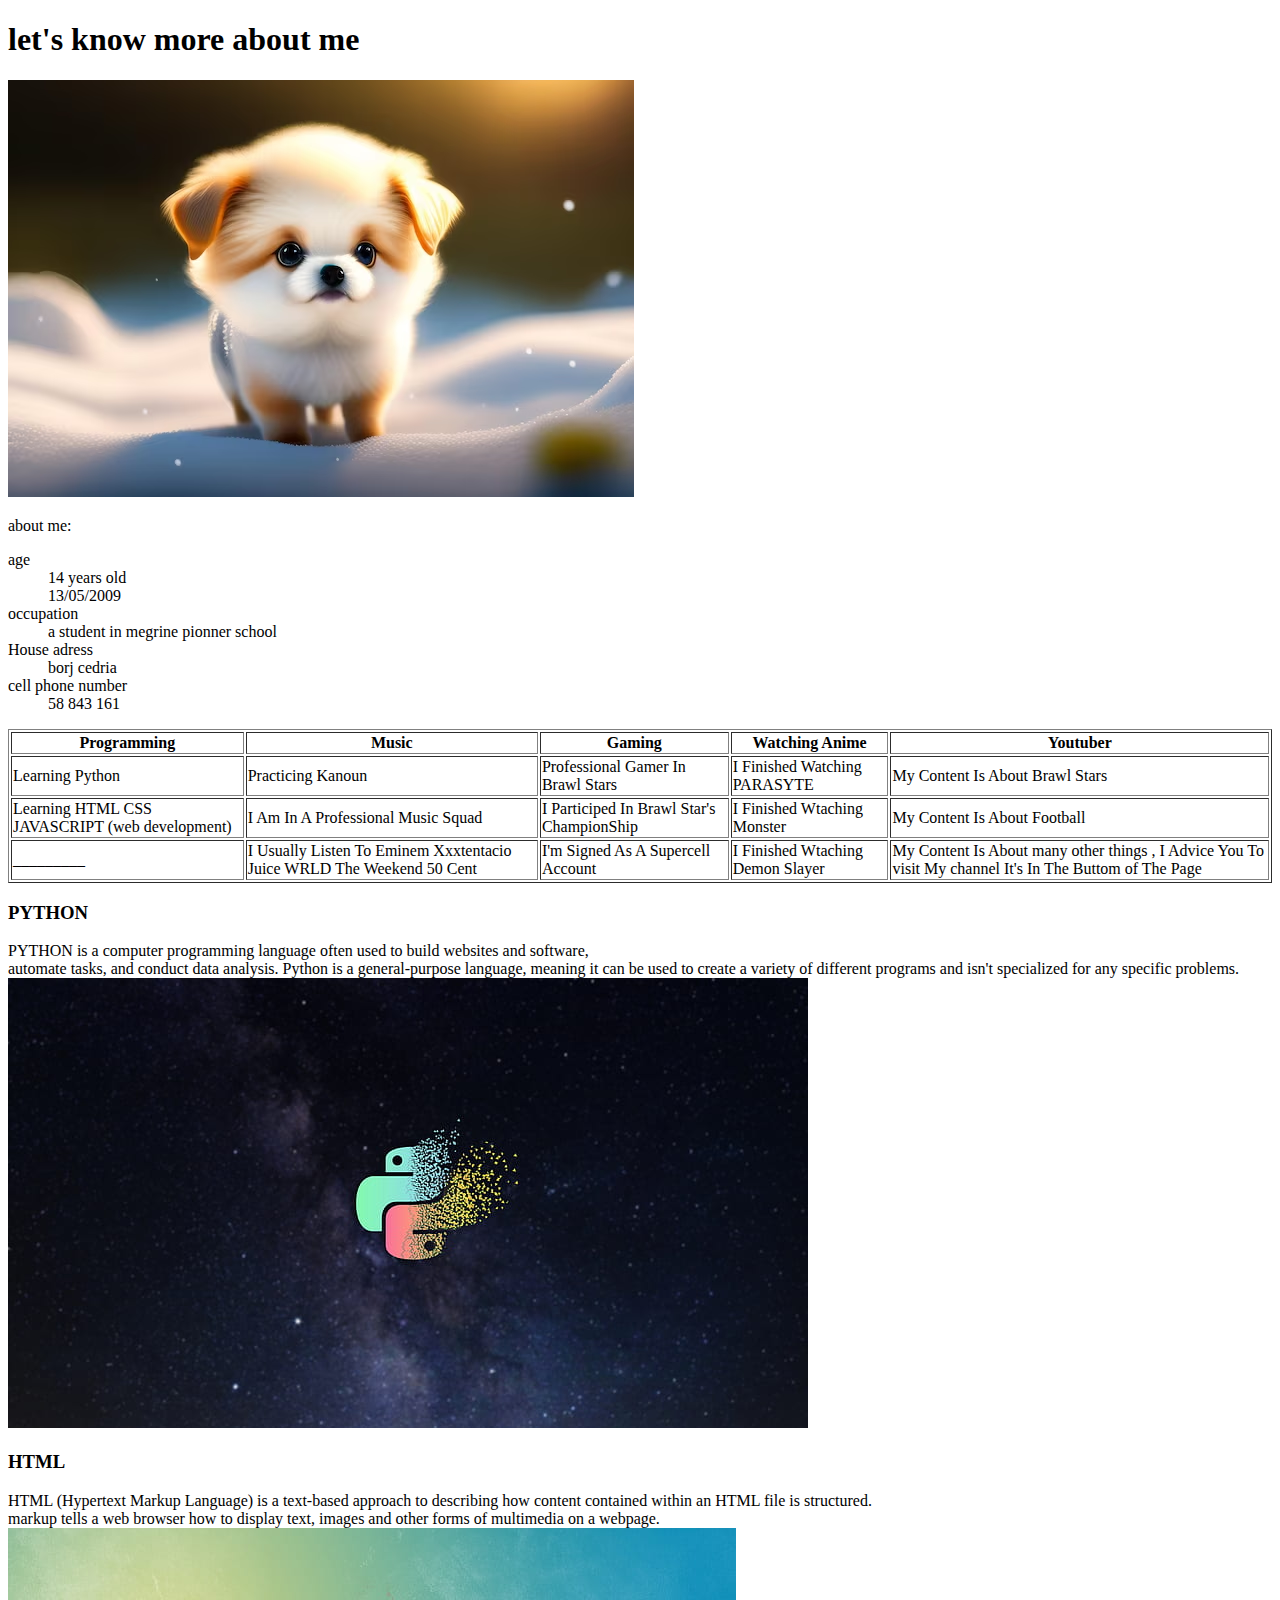
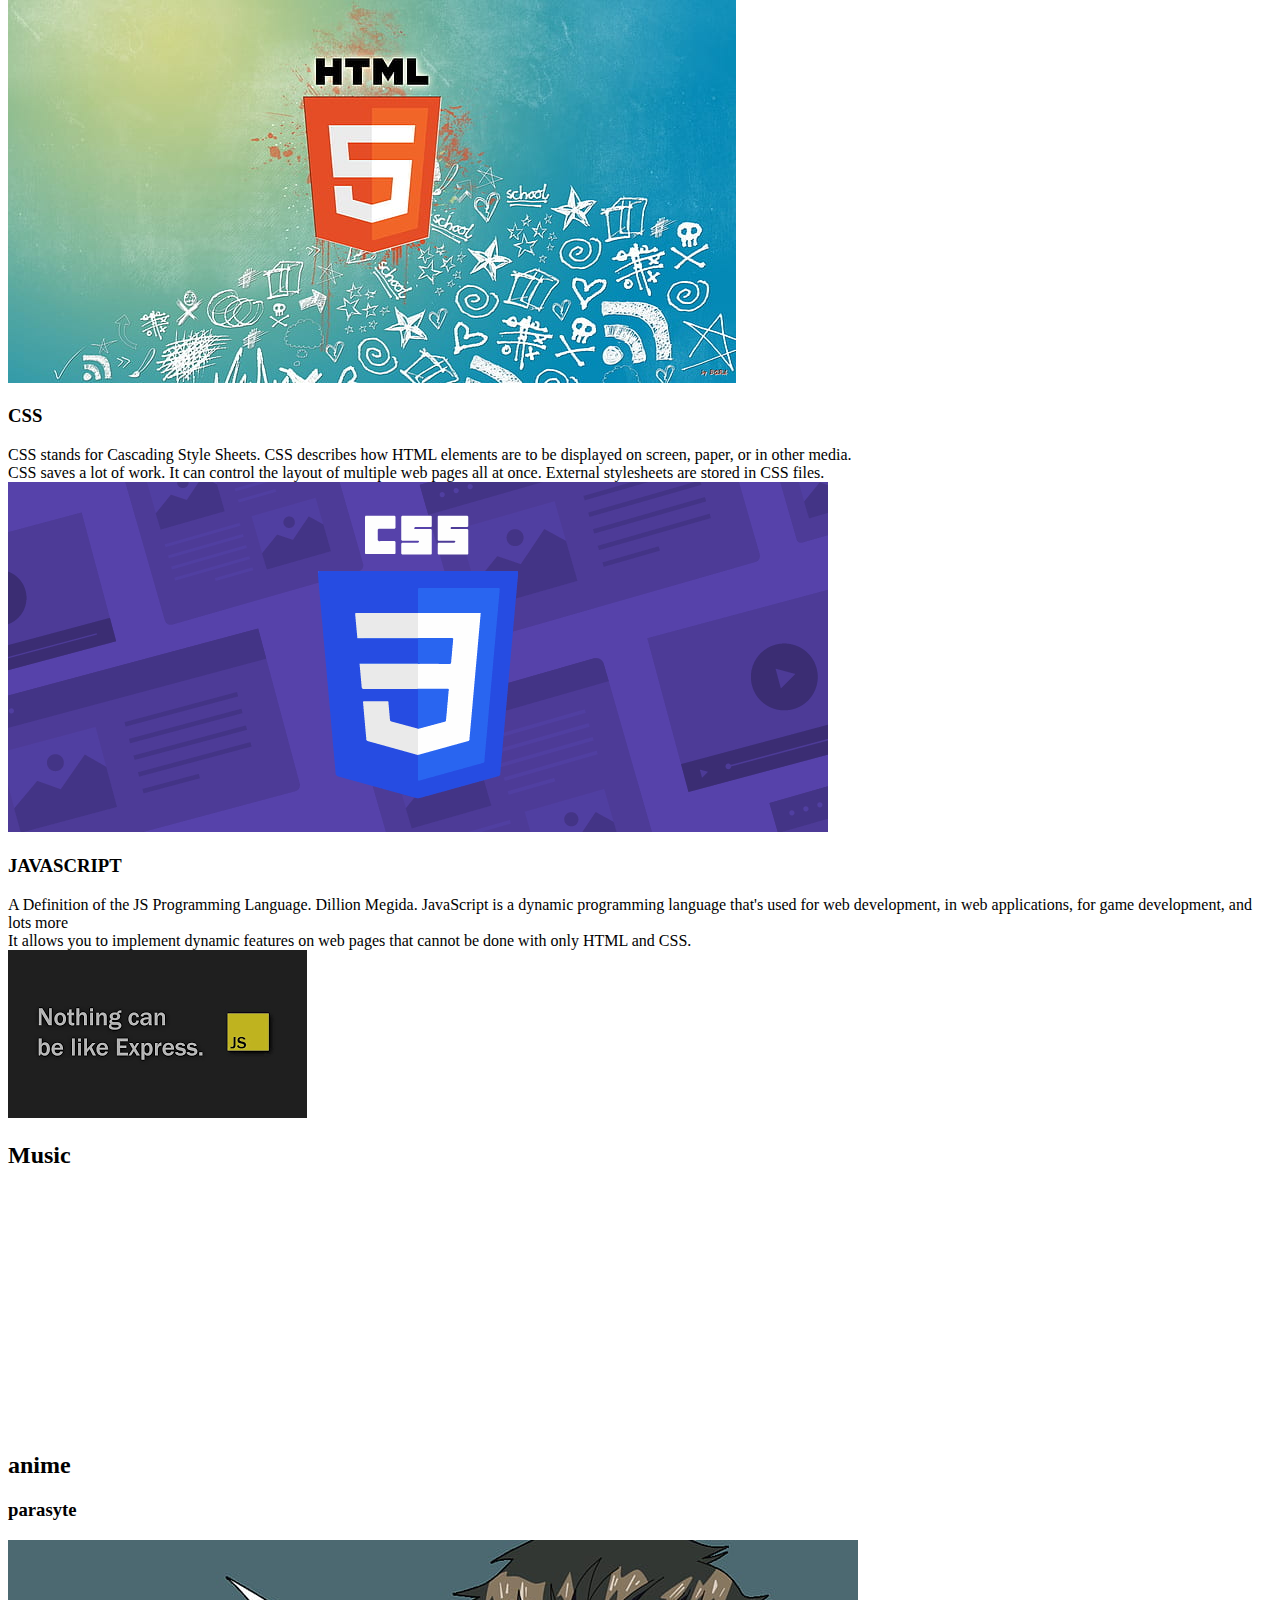
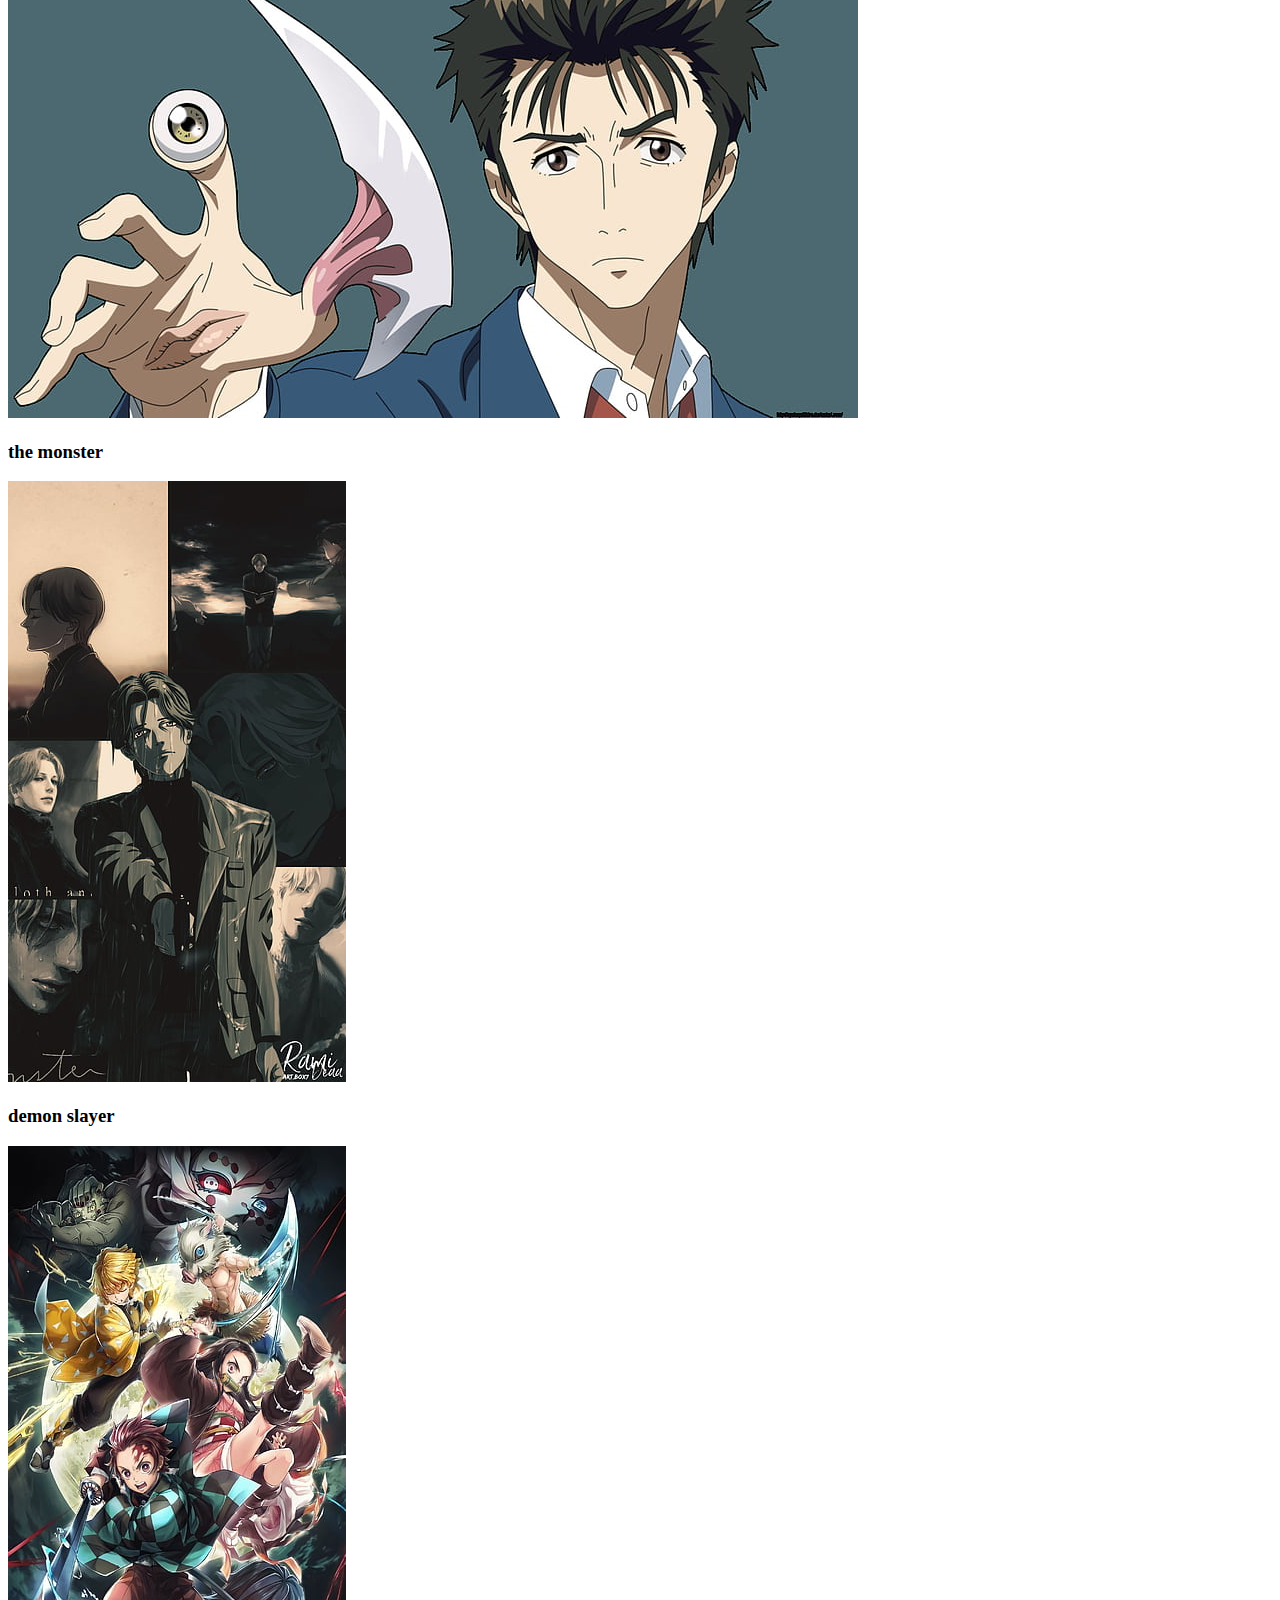
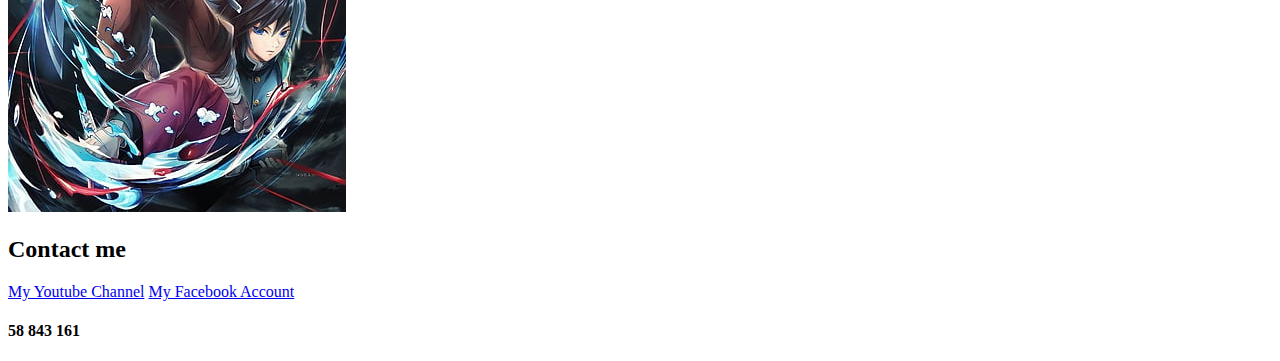
==== html/index.html @ 722ce248 "initilazing the project" ====
<!DOCTYPE html>
<html>
  <head>  
		<title>  Ahmed Yassine Mihoubi </title>
    </head>
    
    <body>
      <h1> let's know more about me </h1>
      <img src="../image/dog.avif" alt="A dog">
  <p>about me:</p>

      <dl>
	  <dt>age</dt>
	  <dd>14 years old</dd>
    <dd>13/05/2009</dd>

	  <dt>occupation</dt>
	  <dd>a student in megrine pionner school</dd>

	  <dt>House adress</dt>
	  <dd>borj cedria</dd>

	  <dt>cell phone number</dt>
	  <dd>58 843 161</dd>
    </dl>
    <table border="1">
      <tr>
        <th>Programming</th>
        <th>Music</th>
        <th>Gaming</th>
        <th>Watching Anime</th>
        <th>Youtuber</th>
      </tr>
      <tr>
        <td>Learning Python</td>
        <td>Practicing Kanoun</td>
        <td>Professional Gamer In Brawl Stars</td>
        <td>I Finished Watching PARASYTE</td>
        <td>My Content Is About Brawl Stars</td>
      </tr>
      <tr>
        <td>Learning HTML CSS JAVASCRIPT (web development)</td>
        <td>I Am In A Professional Music Squad</td>
        <td>I Participed In Brawl Star's ChampionShip</td>
        <td>I Finished Wtaching Monster</td>
        <td>My Content Is About Football</td>
      </tr>
      <tr>
        <td>_________</td>
        <td>I Usually Listen To Eminem Xxxtentacio Juice WRLD The Weekend 50 Cent </td>
        <td>I'm Signed As A Supercell Account</td>
        <td>I Finished Wtaching Demon Slayer</td>
        <td>My Content Is About many other things , I Advice You To visit My channel It's In The Buttom of The Page</td>
      </tr>
    </table>

    <h3>PYTHON</h3>
    <dt>PYTHON is a computer programming language often used to build websites and software,</dt>
    <dt>automate tasks, and conduct data analysis. Python is a general-purpose language, meaning it can be used to create a variety of different programs and isn't specialized for any specific problems.</dt>
    <img src="../image/python.jpg" alt="python">
    <h3>HTML</h3>
    <dt>HTML (Hypertext Markup Language) is a text-based approach to describing how content contained within an HTML file is structured.</dt>
    <dt>markup tells a web browser how to display text, images and other forms of multimedia on a webpage.</dt>
    <img src="../image/html.jpg" alt="html">
    <h3>CSS</h3>
    <dt>CSS stands for Cascading Style Sheets. CSS describes how HTML elements are to be displayed on screen, paper, or in other media.</dt>
    <dt>CSS saves a lot of work. It can control the layout of multiple web pages all at once. External stylesheets are stored in CSS files.</dt>
    <img src="../image/css.webp" alt="css">
    <h3>JAVASCRIPT</h3>
    <dt>A Definition of the JS Programming Language. Dillion Megida. JavaScript is a dynamic programming language that's used for web development, in web applications, for game development, and lots more</dt>
    <dt>It allows you to implement dynamic features on web pages that cannot be done with only HTML and CSS.</dt>
    <img src="../image/jssc.png" alt="JAVASCRIPT">
    <h2>Music</h2>
    <video width="320" height="240" autoplay>
      <source src="../image/vid1.mp4" type="video/mp4" />
    </video>
    <video width="320" height="240" autoplay>
      <source src="../image/vid2.mp4" type="video/mp4" />
    </video>
    <h2>anime</h2>
    <h3>parasyte</h3>
    <img src="../image/parasyte.jpg" alt="parasyte">
    <h3>the monster</h3>
    <img src="../image/the monster.jpg" alt="the monster">
    <h3>demon slayer</h3>
    <img src="../image/demon slayer.jpg" alt="demon slayer">
    <h2>Contact me</h2>
    <a href="https://www.youtube.com/channel/UCFeXFcubDIoiWPBG7c8roeQ">My Youtube Channel</a>
    <a href="https://www.facebook.com/profile.php?id=100072974453791">My Facebook Account</a>
    <h4>58 843 161</h4>
  </body>
</html>
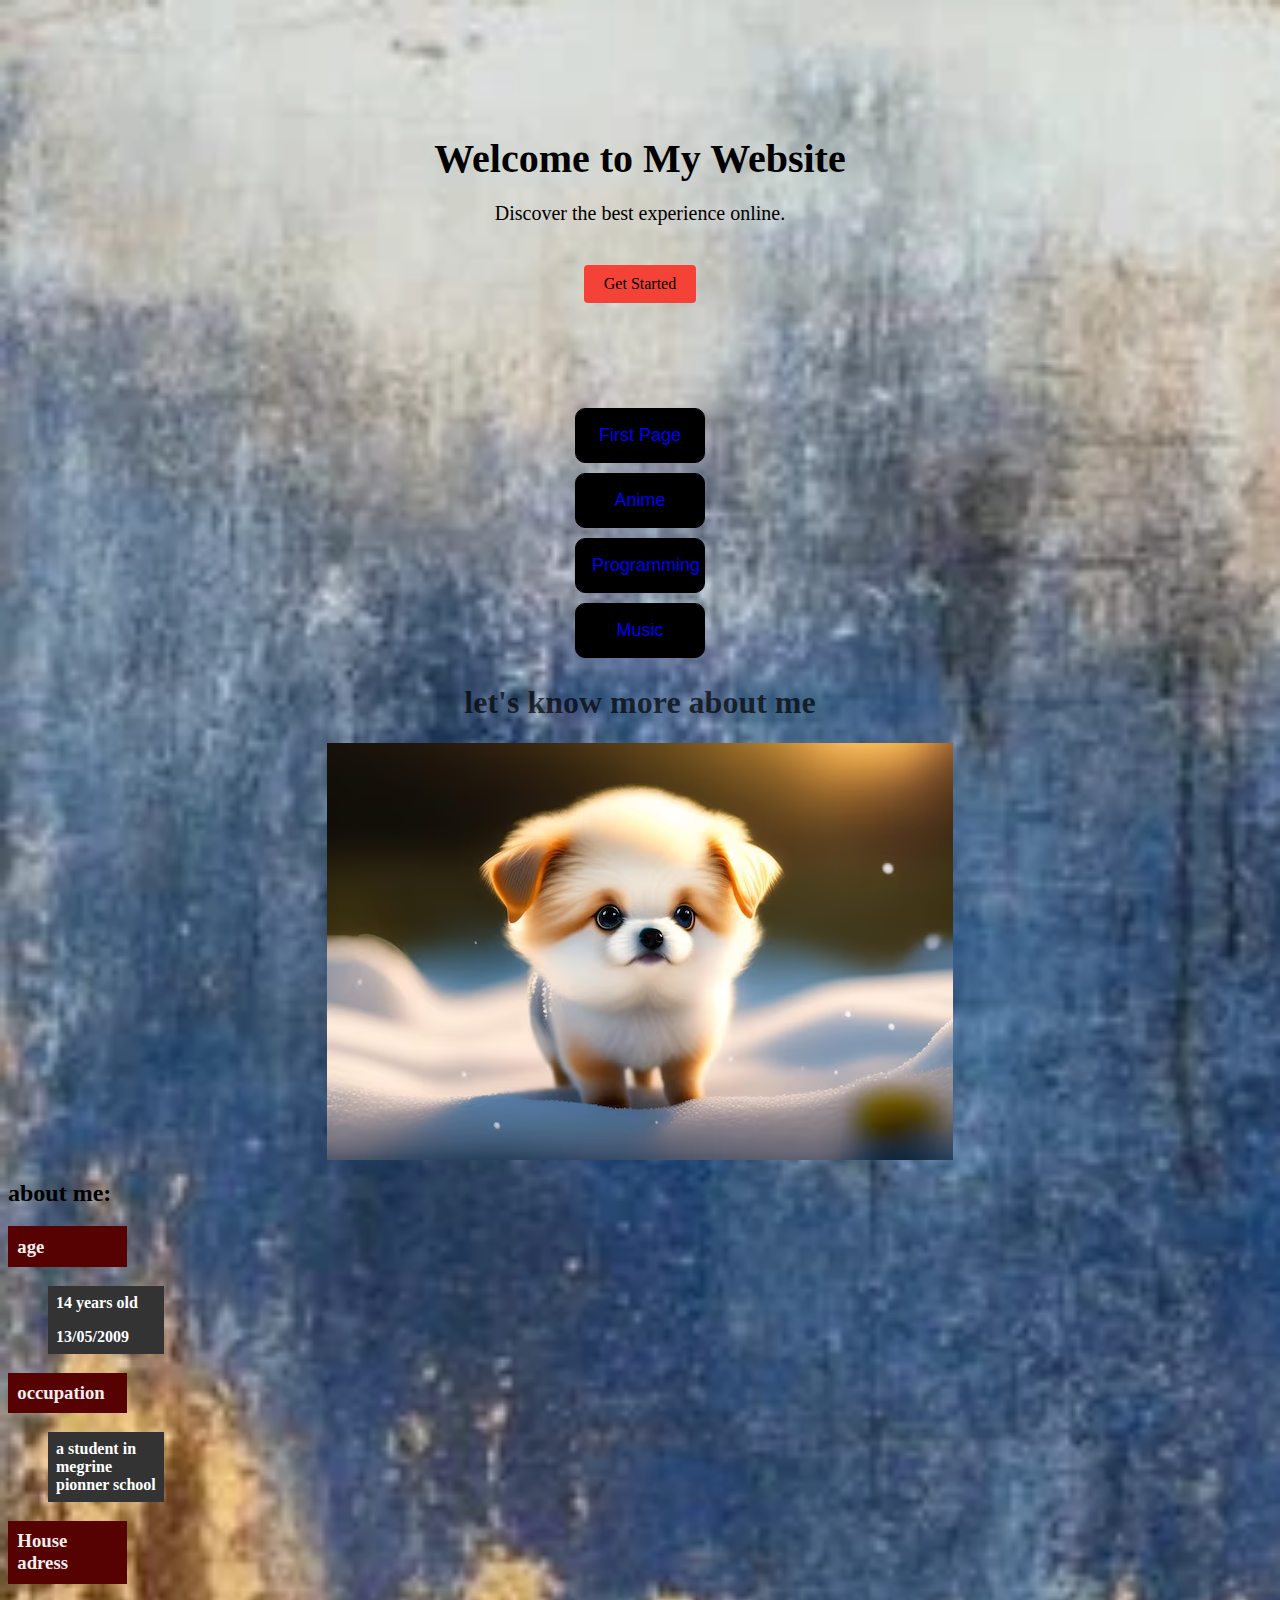
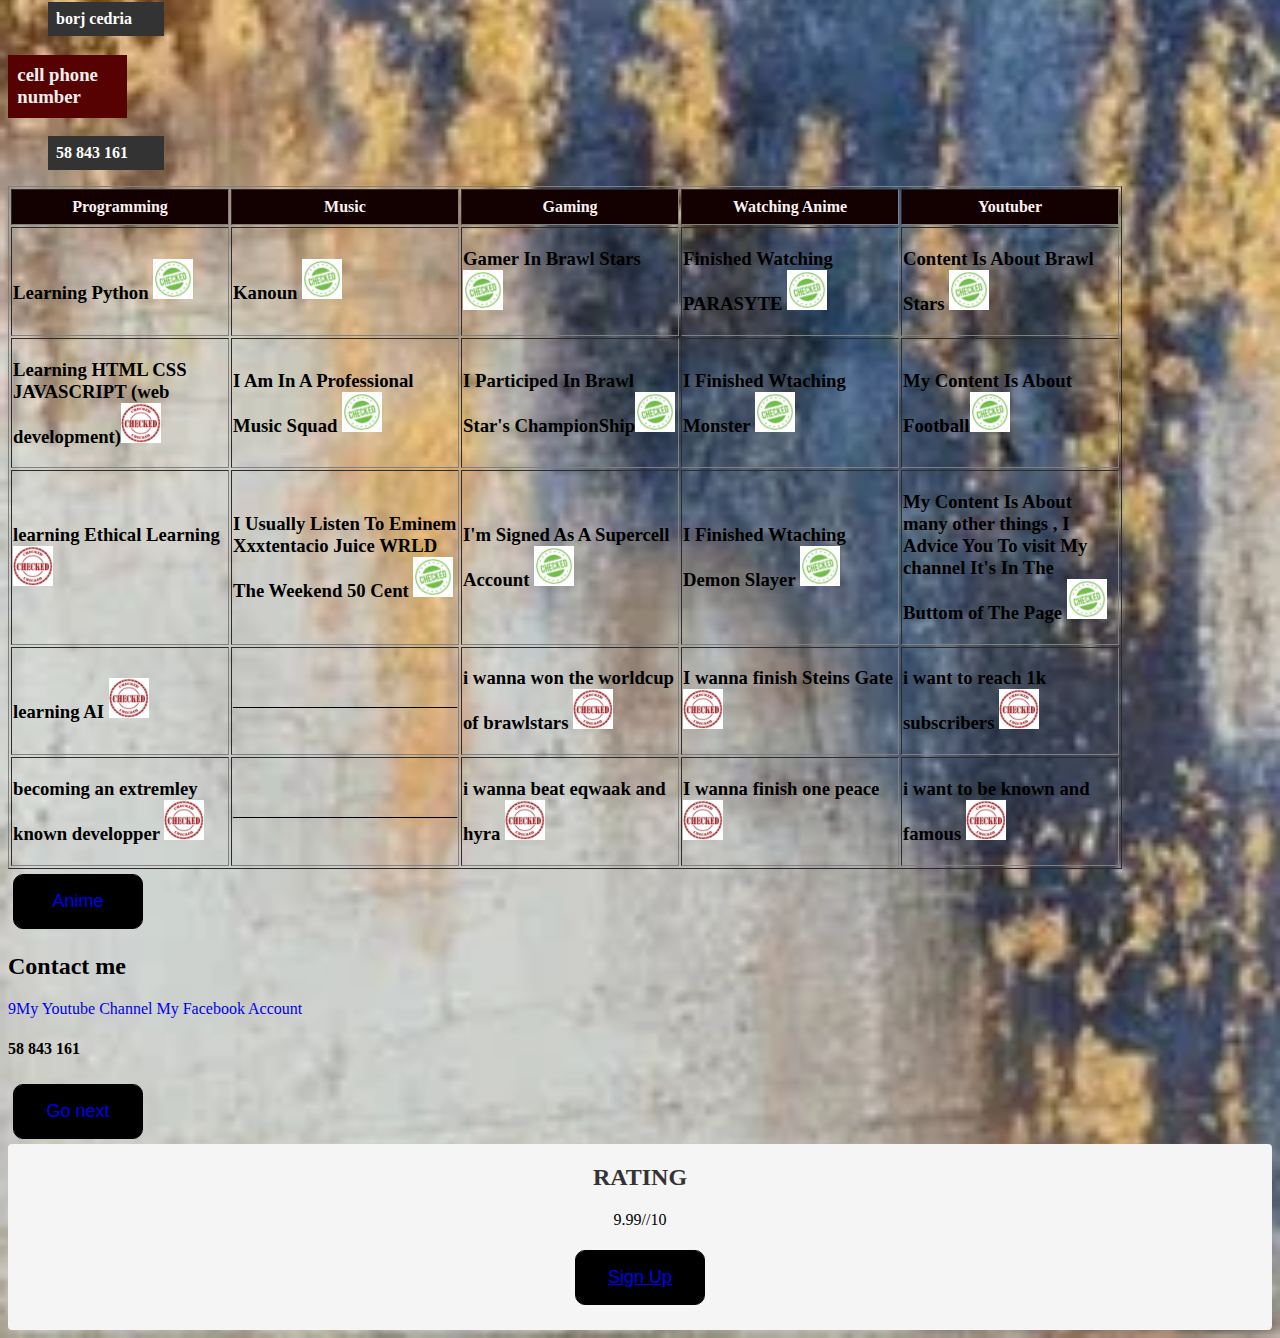
==== commit bf3eecc9: "initilazing the project" ====
--- a/html/index.html
+++ b/html/index.html
@@ -1,92 +1,116 @@
 <!DOCTYPE html>
 <html>
   <head>  
-		<title>  Ahmed Yassine Mihoubi </title>
+		<title >  Ahmed Yassine Mihoubi </title>
+    <link rel="stylesheet" href="../css/style.css">
     </head>
     
     <body>
-      <h1> let's know more about me </h1>
-      <img src="../image/dog.avif" alt="A dog">
-  <p>about me:</p>
+      <section class="hero-banner">
+        <div class="hero-content">
+          <h1>Welcome to My Website</h1>
+          <p>Discover the best experience online.</p>
+          <a href="#" class="button">Get Started</a>
+        </div>
+      </section>
+      <div class="picture">
+      <button>
+        <a href="./index.html" class="links" >First Page</a>
+      </button>
+      <button>
+        <a href="./first.html" class="links" >Anime</a>
+      </button>
+      <button>
+        <a href="./second.html" class="links" >Programming</a>
+      </button>
+      <button>
+        <a  href="./third.html" class="links" >Music</a>
+      </button>
+ 
+      <h1 class="colourtitre" > let's know more about me </h1>
+      <img src="../image/dog.avif"  alt="A dog">
+      </div>
+  <h2>about me:</h2>
 
       <dl>
-	  <dt>age</dt>
-	  <dd>14 years old</dd>
-    <dd>13/05/2009</dd>
+	  <h3 class ="tit">age</h3>
+	  <dd class = "word">14 years old</dd>
+    <dd class ="word">13/05/2009</dd>
 
-	  <dt>occupation</dt>
-	  <dd>a student in megrine pionner school</dd>
+	  <h3 class ="tit">occupation</h3>
+	  <dd class ="word">a student in megrine pionner school</dd>
 
-	  <dt>House adress</dt>
-	  <dd>borj cedria</dd>
+	  <h3 class ="tit">House adress</h3>
+	  <dd class ="word" >borj cedria</dd>
 
-	  <dt>cell phone number</dt>
-	  <dd>58 843 161</dd>
+
+	  <h3 class ="tit">cell phone number</h3>
+	  <dd class ="word">58 843 161</dd>
     </dl>
     <table border="1">
       <tr>
-        <th>Programming</th>
-        <th>Music</th>
-        <th>Gaming</th>
-        <th>Watching Anime</th>
-        <th>Youtuber</th>
+        <th class = "tablet">Programming</th>
+        <th class = "tablet">Music</th>
+        <th class = "tablet">Gaming</th>
+        <th class = "tablet">Watching Anime</th>
+        <th class = "tablet">Youtuber</th>
       </tr>
       <tr>
-        <td>Learning Python</td>
-        <td>Practicing Kanoun</td>
-        <td>Professional Gamer In Brawl Stars</td>
-        <td>I Finished Watching PARASYTE</td>
-        <td>My Content Is About Brawl Stars</td>
+        <td><h3>Learning Python <img class="icon" src="../image/checked.webp" alt="checked"></h3></td>
+        <td><h3> Kanoun <img class="icon" src="../image/checked.webp" alt="checked"></h3></td>
+        <td><h3> Gamer In Brawl Stars <img class="icon" src="../image/checked.webp" alt="checked"></h3></td>
+        <td><h3> Finished Watching PARASYTE <img class="icon" src="../image/checked.webp" alt="checked"></h3> </td>
+        <td><h3> Content Is About Brawl Stars <img class="icon" src="../image/checked.webp" alt="checked"></h3></td>
       </tr>
       <tr>
-        <td>Learning HTML CSS JAVASCRIPT (web development)</td>
-        <td>I Am In A Professional Music Squad</td>
-        <td>I Participed In Brawl Star's ChampionShip</td>
-        <td>I Finished Wtaching Monster</td>
-        <td>My Content Is About Football</td>
+        <td><h3>Learning HTML CSS JAVASCRIPT (web development)<img class="icon" src="../image/nonchecked.jpg" alt="checked"></h3></td>
+        <td><h3>I Am In A Professional Music Squad <img class="icon" src="../image/checked.webp" alt="checked"></h3></td>
+        <td><h3>I Participed In Brawl Star's ChampionShip<img class="icon" src="../image/checked.webp" alt="checked"></h3></td>
+        <td><h3>I Finished Wtaching Monster <img class="icon" src="../image/checked.webp" alt="checked"></h3></td>
+        <td><h3>My Content Is About Football<img class="icon" src="../image/checked.webp" alt="checked"></h3></td>
       </tr>
       <tr>
-        <td>_________</td>
-        <td>I Usually Listen To Eminem Xxxtentacio Juice WRLD The Weekend 50 Cent </td>
-        <td>I'm Signed As A Supercell Account</td>
-        <td>I Finished Wtaching Demon Slayer</td>
-        <td>My Content Is About many other things , I Advice You To visit My channel It's In The Buttom of The Page</td>
+        <td><h3>learning Ethical Learning <img class="icon" src="../image/nonchecked.jpg" alt="checked"></h3></td>
+        <td><h3>I Usually Listen To Eminem Xxxtentacio Juice WRLD The Weekend 50 Cent <img class="icon" src="../image/checked.webp" alt="checked"> </h3></td>
+        <td><h3>I'm Signed As A Supercell Account <img class="icon" src="../image/checked.webp" alt="checked"></h3></td>
+        <td><h3>I Finished Wtaching Demon Slayer <img class="icon" src="../image/checked.webp" alt="checked"></h3></td>
+        <td><h3>My Content Is About many other things , I Advice You To visit My channel It's In The Buttom of The Page <img class="icon" src="../image/checked.webp" alt="checked"></h3></td>
+      </tr>
+      <tr>
+        <td><h3>learning AI <img class="icon" src="../image/nonchecked.jpg" alt="checked"></h3></td>
+        <td>____________________________ </td>
+        <td><h3>i wanna won the worldcup of brawlstars <img class="icon" src="../image/nonchecked.jpg" alt="checked"></h3></td>
+        <td><h3>I wanna finish Steins Gate<img class="icon" src="../image/nonchecked.jpg" alt="checked"></h3></td>
+        <td><h3>i want to reach 1k subscribers <img class="icon" src="../image/nonchecked.jpg" alt="checked"></h3></td>
+      </tr>
+      <tr>
+        <td><h3>becoming an extremley known developper <img class="icon" src="../image/nonchecked.jpg" alt="checked"></h3></td>
+        <td>____________________________ </td>
+        <td><h3>i wanna beat eqwaak and hyra <img class="icon" src="../image/nonchecked.jpg" alt="checked"></h3></td>
+        <td><h3>I wanna finish one peace <img class="icon" src="../image/nonchecked.jpg" alt="checked"></h3></td>
+        <td><h3>i want to be known and famous <img class="icon" src="../image/nonchecked.jpg" alt="checked"></h3></td>
       </tr>
     </table>
-
-    <h3>PYTHON</h3>
-    <dt>PYTHON is a computer programming language often used to build websites and software,</dt>
-    <dt>automate tasks, and conduct data analysis. Python is a general-purpose language, meaning it can be used to create a variety of different programs and isn't specialized for any specific problems.</dt>
-    <img src="../image/python.jpg" alt="python">
-    <h3>HTML</h3>
-    <dt>HTML (Hypertext Markup Language) is a text-based approach to describing how content contained within an HTML file is structured.</dt>
-    <dt>markup tells a web browser how to display text, images and other forms of multimedia on a webpage.</dt>
-    <img src="../image/html.jpg" alt="html">
-    <h3>CSS</h3>
-    <dt>CSS stands for Cascading Style Sheets. CSS describes how HTML elements are to be displayed on screen, paper, or in other media.</dt>
-    <dt>CSS saves a lot of work. It can control the layout of multiple web pages all at once. External stylesheets are stored in CSS files.</dt>
-    <img src="../image/css.webp" alt="css">
-    <h3>JAVASCRIPT</h3>
-    <dt>A Definition of the JS Programming Language. Dillion Megida. JavaScript is a dynamic programming language that's used for web development, in web applications, for game development, and lots more</dt>
-    <dt>It allows you to implement dynamic features on web pages that cannot be done with only HTML and CSS.</dt>
-    <img src="../image/jssc.png" alt="JAVASCRIPT">
-    <h2>Music</h2>
-    <video width="320" height="240" autoplay>
-      <source src="../image/vid1.mp4" type="video/mp4" />
-    </video>
-    <video width="320" height="240" autoplay>
-      <source src="../image/vid2.mp4" type="video/mp4" />
-    </video>
-    <h2>anime</h2>
-    <h3>parasyte</h3>
-    <img src="../image/parasyte.jpg" alt="parasyte">
-    <h3>the monster</h3>
-    <img src="../image/the monster.jpg" alt="the monster">
-    <h3>demon slayer</h3>
-    <img src="../image/demon slayer.jpg" alt="demon slayer">
-    <h2>Contact me</h2>
-    <a href="https://www.youtube.com/channel/UCFeXFcubDIoiWPBG7c8roeQ">My Youtube Channel</a>
-    <a href="https://www.facebook.com/profile.php?id=100072974453791">My Facebook Account</a>
-    <h4>58 843 161</h4>
+    <button>
+      <a href="./first.html" class="links" >Anime</a>
+    </button>
+      <h2>Contact me</h2>
+      <a href="https://www.youtube.com/channel/UCFeXFcubDIoiWPBG7c8roeQ"  class="links">9My Youtube Channel</a>
+      <a href="https://www.facebook.com/profile.php?id=100072974453791"  class="links">My Facebook Account</a>
+      <h4>58 843 161</h4>
+    <button>
+      <a href="./second.html" class="links" >Go next</a>
+    </button>
+    <section class="pricing-table">
+      <div class="pricing-column">
+        <h2>RATING</h2>
+        <p class="rating">9.99//10</p>
+        <button>
+          <a href="sign.html".html" class="button">Sign Up</a>
+        </button>
+      </div>
+      <!-- Additional pricing columns -->
+    </section>
+    
   </body>
 </html>--- a/css/style.css
+++ b/css/style.css
@@ -0,0 +1,160 @@
+
+.links {
+    text-decoration: none;
+}
+.colourtitre{
+    color: rgba(0, 0, 0, 0.685);
+    text-align: center;
+}
+.picture{
+    display:flex;
+    flex-direction: column;
+    justify-content:center;
+    align-items: center;
+
+
+}
+.word{
+    font-weight: bold;
+    background-color: #333;
+    color: #fff;
+    padding: .5em;
+    width: 100px;
+
+}
+.tit{
+    font-weight: bold;
+    background-color: #570202;
+    color: #f3efef;
+    padding: .5em;
+    width: 100px;
+}
+.tablet{
+    font-weight: bold;
+    background-color: #130000;
+    color: #fdf2f2;
+    padding: .5em;
+    width: 200px;
+
+}
+
+.icon{
+    width: 40px;
+    height:40px;
+}
+
+body{
+    background: url('../image/back.webp');
+    background-size: cover;
+}
+.container{
+    width: 100vw;
+    display: flex;
+    justify-content: center;
+    align-items: center;
+}
+.video{
+    width: 300px;
+    height: 300px;
+}
+.container{
+    display:flex;
+    flex-direction: column;
+    justify-content:center;
+    align-items: center;
+}
+.wordi{
+    font-weight: bold;
+    background-color: #333;
+    color: #fff;
+    padding: .7em;
+    width: 150px;
+    display: inline;
+
+}
+button {
+    display: inline-block;
+    background-color: #000000;
+    border-radius: 10px;
+    border: 4px double #000000;
+    color: #f0eaea;
+    text-align: center;
+    font-size: 18px;
+    padding: 13px;
+    width: 130px;
+    -webkit-transition: all 0.5s;
+    -moz-transition: all 0.5s;
+    -o-transition: all 0.5s;
+    transition: all 0.5s;
+    cursor: pointer;
+    margin: 5px;
+  }
+  .hero-banner {
+    background-image: url("banner-image.jpg");
+    background-size: cover;
+    color: #000000;
+    text-align: center;
+    padding: 100px;
+  }
+  
+  .hero-content {
+    max-width: 600px;
+    margin: 0 auto;
+  }
+  
+  .hero-content h1 {
+    font-size: 40px;
+    margin-bottom: 20px;
+  }
+  
+  .hero-content p {
+    font-size: 20px;
+    margin-bottom: 40px;
+  }
+  
+  .hero-content .button {
+    background-color: #f44336;
+    color: #000000;
+    padding: 10px 20px;
+    border-radius: 4px;
+    text-decoration: none;
+    display: inline-block;
+  }
+  
+  .hero-content .button:hover {
+    background-color: #c62828;
+  }
+  .pricing-table {
+    display: flex;
+    justify-content: center;
+    gap: 20px;
+  }
+  
+  .pricing-column {
+    background-color: #f5f5f5;
+    padding: 20px;
+    text-align: center;
+    border-radius: 4px;
+    flex: 1;
+  }
+  
+  .pricing-column h2 {
+    color: #333;
+    margin-top: 0;
+  }
+  
+  .pricing-column .price {
+    font-size: 30px;
+    font-weight: bold;
+    margin: 20px 0;
+  }
+  
+  .pricing-column ul {
+    list-style-type: none;
+    padding: 0;
+  }
+  
+  .pricing-column li {
+    margin-bottom: 10px;
+  }
+  